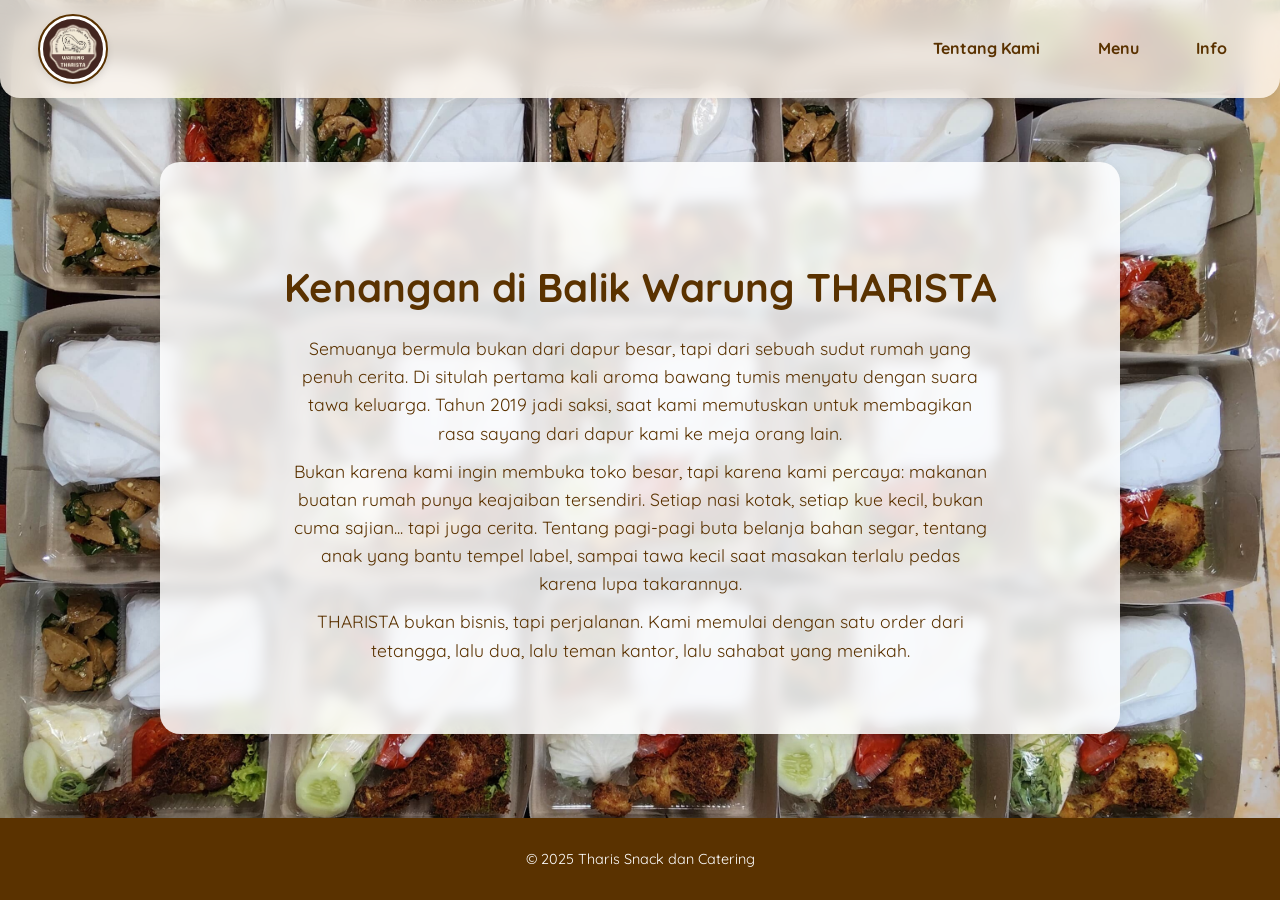
==== index.html @ 439f2390 "Update index.html" ====
<!DOCTYPE html>
<html lang="id">
<head>
  <meta charset="UTF-8" />
  <meta name="viewport" content="width=device-width, initial-scale=1.0"/>
  <title>Tentang Kami - Warung THARISTA</title>
  <link rel="preconnect" href="https://fonts.googleapis.com">
  <link rel="preconnect" href="https://fonts.gstatic.com" crossorigin>
  <link href="https://fonts.googleapis.com/css2?family=Fredoka&display=swap" rel="stylesheet">
  <link rel="stylesheet" href="style.css" />
</head>
<body>
  <header>
    <div class="nav">
      <img src="logo.jpg" alt="Logo Warung" class="logo" />
      <nav>
        <a href="index.html">Tentang Kami</a>
        <a href="bestseller.html">Menu</a>
        <a href="info.html">Info</a>
      </nav>
    </div>
  </header>

  <main>
   <section class="about">

  <div class="about-box">
    <h1>Kenangan di Balik Warung THARISTA</h1>
    <p>Semuanya bermula bukan dari dapur besar, tapi dari sebuah sudut rumah yang penuh cerita. Di situlah pertama kali aroma bawang tumis menyatu dengan suara tawa keluarga. Tahun 2019 jadi saksi, saat kami memutuskan untuk membagikan rasa sayang dari dapur kami ke meja orang lain.</p>
  </div>

  <div class="about-box">
    <p>Bukan karena kami ingin membuka toko besar, tapi karena kami percaya: makanan buatan rumah punya keajaiban tersendiri. Setiap nasi kotak, setiap kue kecil, bukan cuma sajian... tapi juga cerita. Tentang pagi-pagi buta belanja bahan segar, tentang anak yang bantu tempel label, sampai tawa kecil saat masakan terlalu pedas karena lupa takarannya.</p>
  </div>

  <div class="about-box">
    <p>THARISTA bukan bisnis, tapi perjalanan. Kami memulai dengan satu order dari tetangga, lalu dua, lalu teman kantor, lalu sahabat yang menikah.


  </main>

  <footer>
    <p>© 2025 Tharis Snack dan Catering</p>
  </footer>

  <script>
    const bgImages = [
      'nasi kotak.jpg',
      'risol.jpg',
      'tumpeng.jpg',
      'pie buah.jpg',
      'nasi lele.jpg',
      'Bolu Cake.jpg',
      'Semar Mendem.jpg',
      'Bakpau.jpg',
      'Kacang Telor.jpg',
      'hantaran.jpg',
      'Puding Coklat.jpg',
      'Arem Arem.jpg',
      'Dadar gulung pisang coklat.jpg.jpg',
      'Lapis Budin.jpg',
      'Putri Mandi.jpg',
      'Puding Telur.jpg',
      'Tahu Fantasi.jpg',
      'Lemper Ayam Suwir.jpg',
      'Lemper Cetak Isi Abon.jpg',
      'Kweku isi kelapa.jpg'
    ];

    let bgIndex = 0;
    function changeBackground() {
      document.body.style.backgroundImage = `url('${bgImages[bgIndex]}')`;
      bgIndex = (bgIndex + 1) % bgImages.length;
    }
    changeBackground();
    setInterval(changeBackground, 7000);
  </script>
</body>
</html>
---- style.css ----
@import url('https://fonts.googleapis.com/css2?family=Quicksand:wght@400;600;700&display=swap');

:root {
  --color-bg-light: #fff2e6;
  --color-bg-sidebar: #f0e2c8;
  --color-text-dark: #5a3200;
  --color-text-medium: #8b5e1a;
  --color-text-light: #a77f3e;
  --color-accent: #e7ce9b;
  --color-sale: #e63946;
}

/* Reset & Global */
body {
  margin: 0;
  font-family: 'Quicksand', sans-serif;
  background: var(--color-bg-light);
  color: var(--color-text-dark);
  line-height: 1.6;
  min-height: 100vh;
  display: flex;
  flex-direction: column;
  background-size: cover;
  background-position: center;
  animation: fadeIn 1s ease-in-out;
}

@keyframes fadeIn {
  from { opacity: 0.7; }
  to { opacity: 1; }
}

/* Header */
header {
  position: sticky;
  top: 0;
  z-index: 999;
  background-color: rgba(255, 248, 239, 0.8);
  backdrop-filter: blur(10px);
  padding: 1rem 2rem;
  box-shadow: 0 4px 12px rgba(0, 0, 0, 0.1);
  border-bottom-left-radius: 20px;
  border-bottom-right-radius: 20px;
}

/* Navigasi */
.nav {
  display: flex;
  align-items: center;
  justify-content: space-between;
  max-width: 1200px;
  margin: auto;
  background-color: transparent; /* pastikan ini gak ada background */
  padding: 0; /* atau kecil aja */
}


nav {
  display: flex;
  gap: 1rem;
  background-color: transparent; /* hilangin kotaknya */
  padding: 0;
  border-radius: 0;
  box-shadow: none;
  backdrop-filter: none;
}

nav a {
  color: var(--color-text-dark);
  text-decoration: none;
  font-weight: bold;
  padding: 0.4rem 0.8rem;
  border-radius: 10px;
  transition: background-color 0.3s ease, color 0.3s ease;
  margin-left: 1rem; 
}

nav a:hover {
  background-color: #fff4e5;
  color: var(--color-text-medium);
}

/* Logo */
.logo {
  height: 60px;
  width: 60px;
  border-radius: 50%;
  object-fit: cover;
  border: 3px solid white;
  outline: 2px solid var(--color-text-dark);
  box-shadow: 0 4px 10px rgba(0, 0, 0, 0.15);
  transition: transform 0.3s ease, box-shadow 0.3s ease;
}

.logo:hover {
  transform: scale(1.08);
  box-shadow: 0 0 15px rgba(255, 204, 0, 0.7);
}

/* Main */
main {
  flex-grow: 1;
  padding: 2rem;
}

.hero {
  max-width: 800px;
  margin: 0 auto;
  text-align: center;
}

.shop-title {
  font-family: 'Fredoka One', cursive;
  font-size: 2.5rem;
  color: var(--color-text-dark);
  margin-bottom: 0.5rem;
}

.tagline {
  font-style: italic;
  color: var(--color-text-medium);
  margin-bottom: 1rem;
}

.description {
  font-size: 1rem;
  color: var(--color-text-dark);
  margin-bottom: 1.5rem;
}

.service-list {
  list-style: disc;
  padding-left: 1.5rem;
  text-align: left;
  max-width: 400px;
  margin: 0 auto;
}

/* Tentang Kami */
.about {
  background: rgba(255, 255, 255, 0.85);
  border-radius: 20px;
  box-shadow: 0 8px 20px rgba(0,0,0,0.1);
  backdrop-filter: blur(6px);
  padding: 60px 30px;
  margin: 2rem auto;
  max-width: 900px;
  text-align: center;
}

.about h1 {
  font-size: 2.5rem;
  font-weight: 700;
  margin-bottom: 15px;
}

.about p {
  font-size: 1.1rem;
  max-width: 700px;
  margin: 10px auto;
}

/* Menu */
.menu-section {
  background-color: #fff7ea;
  border-radius: 20px;
  box-shadow: 0 8px 16px rgba(0,0,0,0.08);
  padding: 50px 30px;
  margin: 2rem auto;
  max-width: 1000px;
  text-align: center;
}

.menu-section h2 {
  font-size: 2rem;
  font-weight: 700;
  margin-bottom: 1rem;
}

.menu-section p {
  font-size: 1rem;
  color: var(--color-text-medium);
  max-width: 600px;
  margin: auto;
}

.products-grid {
  display: grid;
  grid-template-columns: repeat(auto-fit, minmax(250px, 1fr));
  gap: 1.5rem;
  margin-top: 2rem;
}

.product-card {
  background: linear-gradient(145deg, #fff7ee, #fff0dc);
  border-radius: 25px;
  overflow: hidden;
  box-shadow: 0 8px 20px rgba(0,0,0,0.08);
  transition: transform 0.3s ease, box-shadow 0.3s ease;
  cursor: pointer;
  border: 1px solid #f6e7d5;
}

.product-card:hover {
  transform: scale(1.02);
  box-shadow: 0 10px 24px rgba(0,0,0,0.12);
}

.product-image {
  width: 100%;
  height: 180px;
  object-fit: cover;
  border-top-left-radius: 25px;
  border-top-right-radius: 25px;
}

.product-info {
  padding: 1rem 1.2rem;
  text-align: center;
}

.product-name {
  font-size: 1.2rem;
  margin-bottom: 0.3rem;
  font-weight: 600;
}

.product-price {
  font-size: 1rem;
  color: var(--color-text-medium);
}

/* Diskon */
.discount-banner {
  background-color: var(--color-sale);
  color: white;
  font-weight: bold;
  padding: 1rem;
  margin: 1rem 0;
  text-align: center;
  border-radius: 10px;
  animation: bounceBanner 2s infinite;
}

@keyframes bounceBanner {
  0%, 100% {
    transform: translateY(0);
  }
  50% {
    transform: translateY(-10px);
  }
}

/* Tombol Pesan */
.wa-order-btn,
.btn-order {
  display: inline-block;
  color: white;
  padding: 0.7rem 1.4rem;
  margin-top: 1rem;
  border-radius: 8px;
  text-decoration: none;
  font-weight: bold;
  transition: background-color 0.3s ease;
}

.wa-order-btn {
  background-color: #25D366;
}

.wa-order-btn:hover {
  background-color: #1eb25a;
}

.btn-order {
  background-color: #e63946;
}

.btn-order:hover {
  background-color: #c12c39;
}

/* Hubungi Kami */
.contact-info {
  padding: 50px 30px;
  margin: 2rem auto;
  max-width: 900px;
  background-color: #fff9f0;
  border-radius: 20px;
  box-shadow: 0 8px 20px rgba(0,0,0,0.08);
  text-align: center;
}

.contact-info h2 {
  font-size: 2rem;
  font-weight: 700;
  margin-bottom: 20px;
}

.contact-info p {
  font-size: 1rem;
  margin: 8px 0;
}

.contact-info a {
  color: var(--color-text-medium);
  text-decoration: none;
}

.contact-info a:hover {
  text-decoration: underline;
}

/* Modal Produk */
.modal {
  position: fixed;
  top: 0;
  left: 0;
  width: 100%;
  height: 100%;
  background: rgba(0,0,0,0.7);
  display: flex;
  align-items: center;
  justify-content: center;
  z-index: 1000;
  opacity: 0;
  visibility: hidden;
  transition: 0.3s ease;
}

.modal.show {
  opacity: 1;
  visibility: visible;
}

.modal-content {
  background: #fff;
  padding: 2rem;
  border-radius: 10px;
  width: 90%;
  max-width: 500px;
  text-align: center;
  position: relative;
  box-shadow: 0 0 20px rgba(0,0,0,0.2);
}

.close-btn {
  position: absolute;
  top: 10px;
  right: 15px;
  font-size: 1.5rem;
  font-weight: bold;
  color: #555;
  cursor: pointer;
}

.modal img {
  width: 100%;
  max-height: 250px;
  object-fit: cover;
  margin-bottom: 1rem;
}

.modal p {
  font-size: 1rem;
  line-height: 1.5;
  color: #333;
}

/* Footer */
footer {
  background-color: var(--color-text-dark);
  color: white;
  text-align: center;
  padding: 15px 0;
  font-size: 0.9rem;
  box-shadow: 0 -1px 3px rgba(0, 0, 0, 0.05);
}

/* Tombol Umum */
.btn {
  display: inline-block;
  margin-top: 25px;
  padding: 12px 24px;
  background-color: #d2691e;
  color: white;
  text-decoration: none;
  border-radius: 30px;
  transition: background-color 0.3s ease;
}

.btn:hover {
  background-color: #a0522d;
}

/* Responsif */
@media (max-width: 768px) {
  .nav {
    flex-direction: column;
    align-items: flex-start;
  }

  nav a {
    margin-top: 10px;
    margin-left: 0;
  }

  .about h1,
  .contact-info h2,
  .menu-section h2 {
    font-size: 1.8rem;
  }

  .about p,
  .contact-info p,
  .menu-section p {
    font-size: 1rem;
  }
}

.info-box {
  background-color: var(--color-bg-sidebar);
  padding: 1rem;
  border-radius: 10px;
  margin: 1.5rem 0;
  text-align: left;
}

.gallery {
  display: flex;
  flex-wrap: wrap;
  gap: 1rem;
  justify-content: center;
  margin-top: 1rem;
}

.gallery img {
  width: 180px;
  height: auto;
  border-radius: 12px;
  box-shadow: 0 0 10px rgba(0,0,0,0.1);
  object-fit: cover;
}

form {
  display: flex;
  flex-direction: column;
  gap: 0.5rem;
  margin-top: 1rem;
}

form input, form textarea {
  padding: 0.5rem;
  border: 1px solid #ccc;
  border-radius: 8px;
}

form button {
  margin-top: 1rem;
}
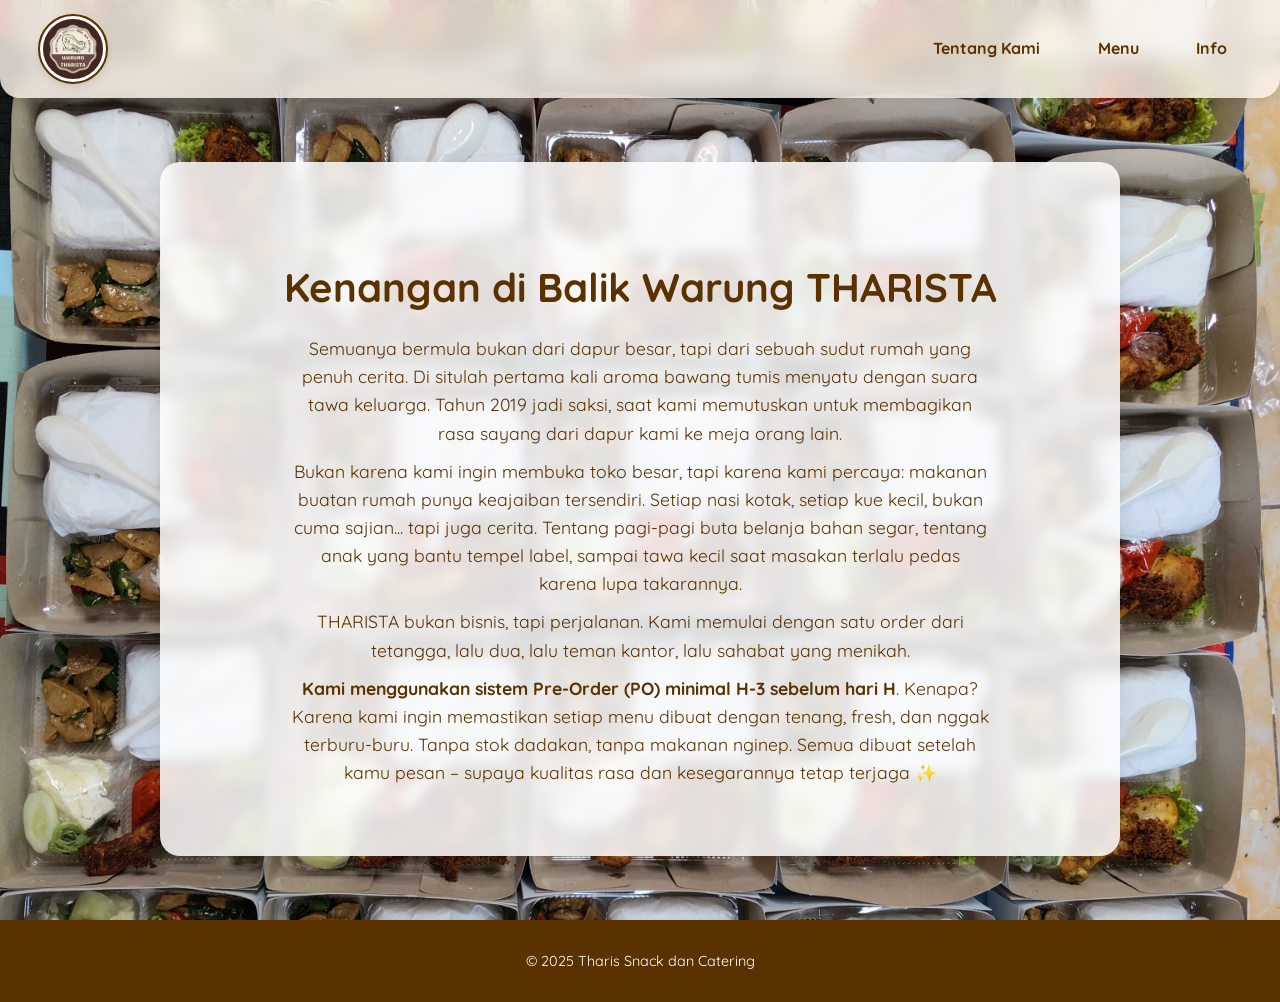
==== commit 9d4ecec5: "Update index.html" ====
--- a/index.html
+++ b/index.html
@@ -35,6 +35,8 @@
 
   <div class="about-box">
     <p>THARISTA bukan bisnis, tapi perjalanan. Kami memulai dengan satu order dari tetangga, lalu dua, lalu teman kantor, lalu sahabat yang menikah.
+
+    <p><strong>Kami menggunakan sistem Pre-Order (PO) minimal H-3 sebelum hari H</strong>. Kenapa? Karena kami ingin memastikan setiap menu dibuat dengan tenang, fresh, dan nggak terburu-buru. Tanpa stok dadakan, tanpa makanan nginep. Semua dibuat setelah kamu pesan – supaya kualitas rasa dan kesegarannya tetap terjaga ✨</p>
 
 
   </main>
--- a/style.css
+++ b/style.css
@@ -148,6 +148,16 @@
   text-align: center;
 }
 
+.about-img {
+  width: 100%;
+  max-width: 600px;
+  margin: 0 auto 15px;
+  display: block;
+  border-radius: 10px;
+  box-shadow: 0 3px 8px rgba(0,0,0,0.1);
+}
+
+
 .about h1 {
   font-size: 2.5rem;
   font-weight: 700;
@@ -457,4 +467,4 @@
 
 form button {
   margin-top: 1rem;
-}+}
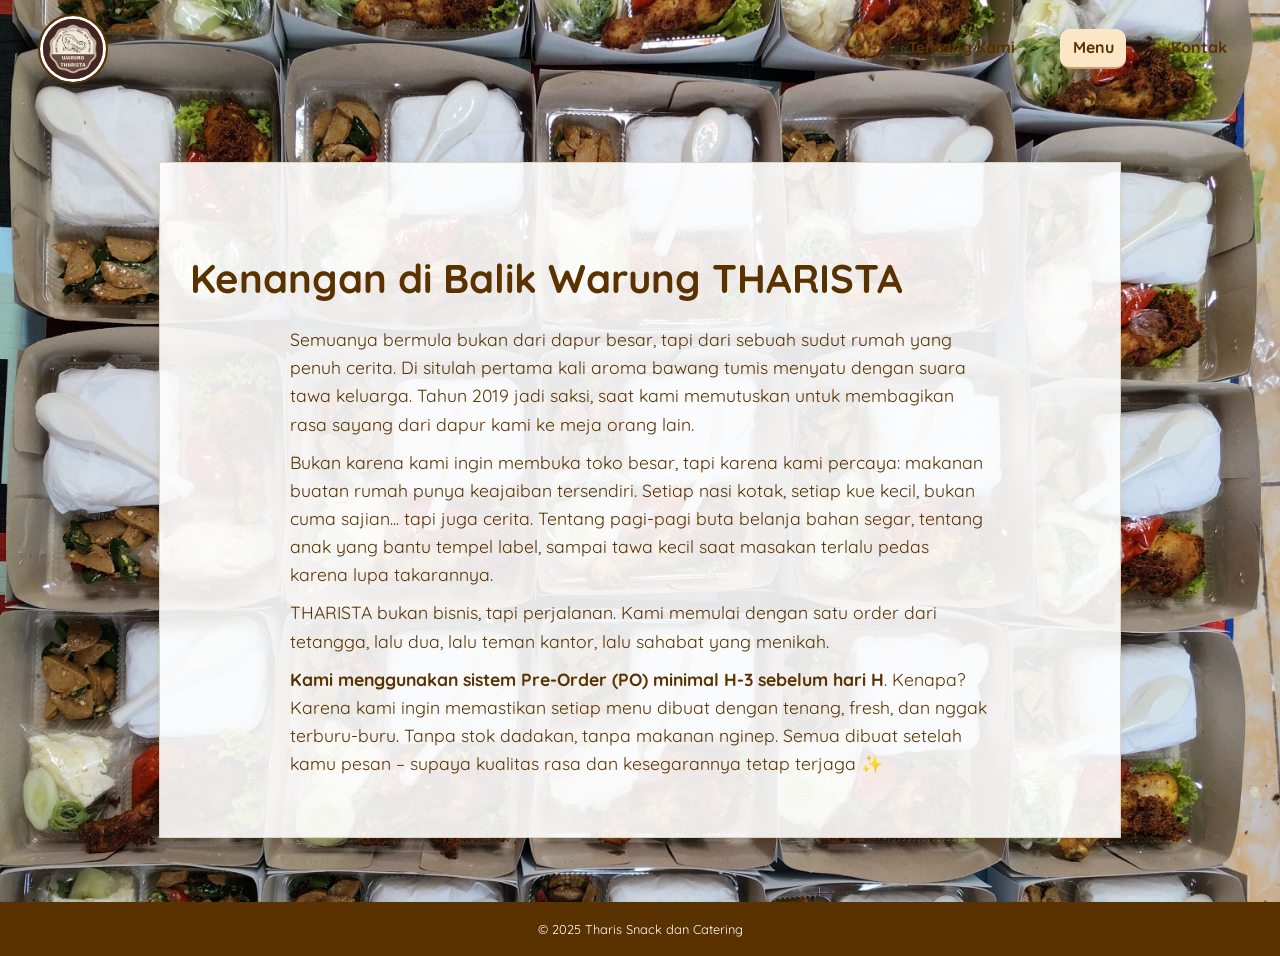
==== commit 3d7b438c: "Update index.html" ====
--- a/index.html
+++ b/index.html
@@ -15,9 +15,10 @@
       <img src="logo.jpg" alt="Logo Warung" class="logo" />
       <nav>
         <a href="index.html">Tentang Kami</a>
-        <a href="bestseller.html">Menu</a>
-        <a href="info.html">Info</a>
+        <a href="bestseller.html" class="active">Menu</a>
+        <a href="info.html">Kontak</a>
       </nav>
+
     </div>
   </header>
 
@@ -35,7 +36,7 @@
 
   <div class="about-box">
     <p>THARISTA bukan bisnis, tapi perjalanan. Kami memulai dengan satu order dari tetangga, lalu dua, lalu teman kantor, lalu sahabat yang menikah.
-
+<div class="about-box">
     <p><strong>Kami menggunakan sistem Pre-Order (PO) minimal H-3 sebelum hari H</strong>. Kenapa? Karena kami ingin memastikan setiap menu dibuat dengan tenang, fresh, dan nggak terburu-buru. Tanpa stok dadakan, tanpa makanan nginep. Semua dibuat setelah kamu pesan – supaya kualitas rasa dan kesegarannya tetap terjaga ✨</p>
 
 
--- a/style.css
+++ b/style.css
@@ -12,7 +12,7 @@
 
 /* Reset & Global */
 body {
-  margin: 0;
+  margin: 0; 
   font-family: 'Quicksand', sans-serif;
   background: var(--color-bg-light);
   color: var(--color-text-dark);
@@ -35,13 +35,13 @@
   position: sticky;
   top: 0;
   z-index: 999;
-  background-color: rgba(255, 248, 239, 0.8);
-  backdrop-filter: blur(10px);
+  background-color: transparent; /* ❌ hilangkan warna */
+  backdrop-filter: none;         /* ❌ hilangkan blur */
+  box-shadow: none;              /* ❌ hilangkan bayangan */
+  border-radius: 0;              /* ❌ hapus lengkungan */
   padding: 1rem 2rem;
-  box-shadow: 0 4px 12px rgba(0, 0, 0, 0.1);
-  border-bottom-left-radius: 20px;
-  border-bottom-right-radius: 20px;
-}
+}
+
 
 /* Navigasi */
 .nav {
@@ -75,10 +75,12 @@
   margin-left: 1rem; 
 }
 
-nav a:hover {
-  background-color: #fff4e5;
-  color: var(--color-text-medium);
-}
+nav a.active {
+  background-color: #fbe7c6;
+  color: #5a3200;
+  border-bottom: 2px solid #c89b6e;
+}
+
 
 /* Logo */
 .logo {
@@ -138,15 +140,17 @@
 
 /* Tentang Kami */
 .about {
-  background: rgba(255, 255, 255, 0.85);
-  border-radius: 20px;
-  box-shadow: 0 8px 20px rgba(0,0,0,0.1);
-  backdrop-filter: blur(6px);
-  padding: 60px 30px;
+  background: rgba(255, 255, 255, 0.9); /* putih semi transparan */
+  border-radius: 0px;                   /* no lengkungan */
+  border: 1px solid #e0d4be;            /* garis pinggir tipis beige */
+  box-shadow: 0 2px 10px rgba(0,0,0,0.05); /* bayangan lembut */
+  padding: 50px 30px;
   margin: 2rem auto;
   max-width: 900px;
-  text-align: center;
-}
+  text-align: left;                    /* narasi lebih nyaman dirata kiri */
+}
+
+
 
 .about-img {
   width: 100%;
@@ -196,7 +200,7 @@
 
 .products-grid {
   display: grid;
-  grid-template-columns: repeat(auto-fit, minmax(250px, 1fr));
+  grid-template-columns: repeat(auto-fill, minmax(160px, 1fr));
   gap: 1.5rem;
   margin-top: 2rem;
 }
@@ -382,10 +386,11 @@
   background-color: var(--color-text-dark);
   color: white;
   text-align: center;
-  padding: 15px 0;
-  font-size: 0.9rem;
+  padding: 4px 0;        /* 🔽 Ubah dari 6px jadi 4px */
+  font-size: 0.8rem;     /* 🔽 Lebih mungil lagi */
   box-shadow: 0 -1px 3px rgba(0, 0, 0, 0.05);
 }
+
 
 /* Tombol Umum */
 .btn {
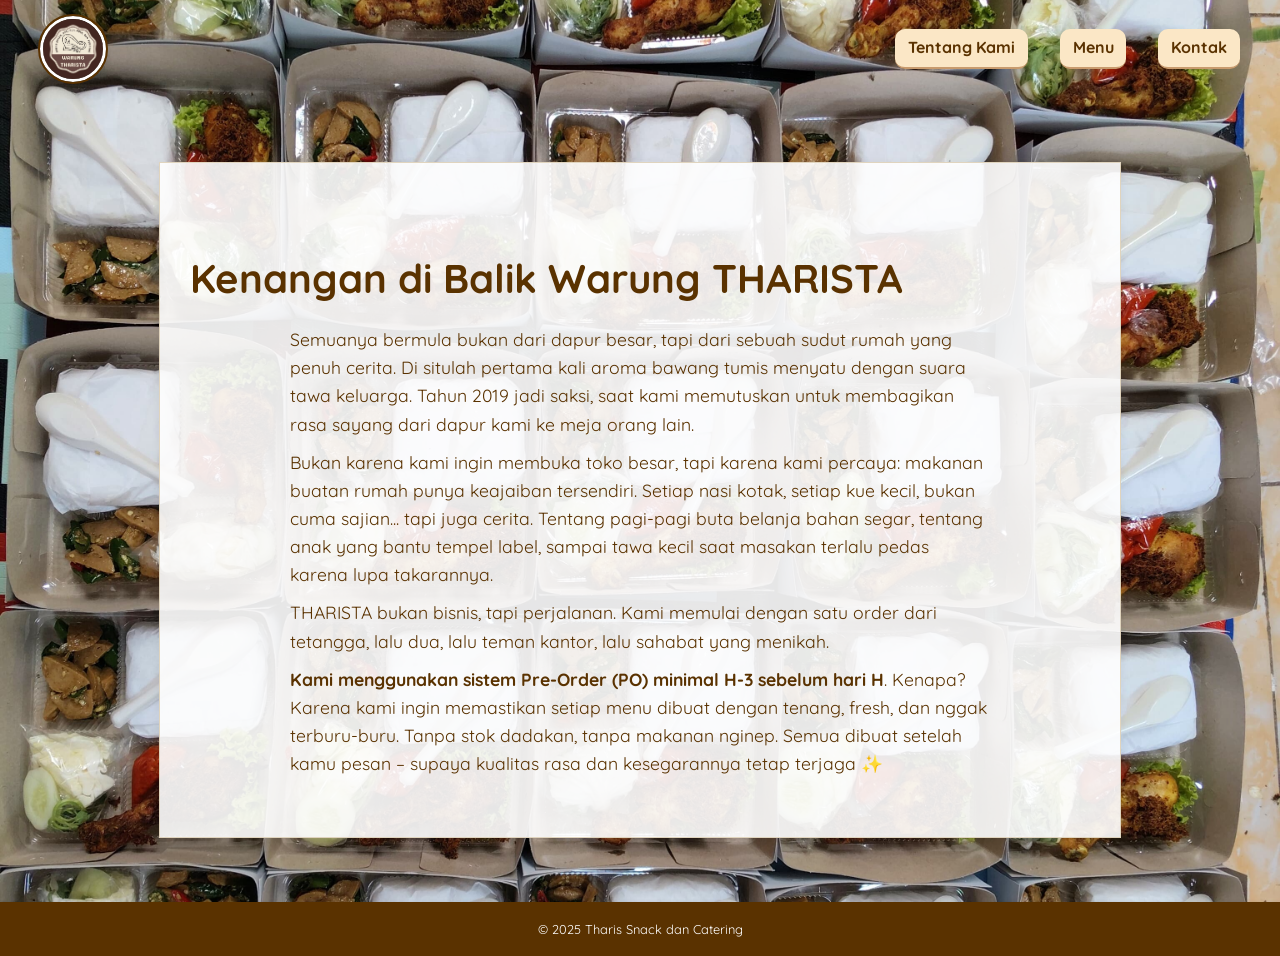
==== commit f8ea69c8: "Update index.html" ====
--- a/index.html
+++ b/index.html
@@ -14,9 +14,9 @@
     <div class="nav">
       <img src="logo.jpg" alt="Logo Warung" class="logo" />
       <nav>
-        <a href="index.html">Tentang Kami</a>
+        <a href="index.html" class="active">Tentang Kami</a>
         <a href="bestseller.html" class="active">Menu</a>
-        <a href="info.html">Kontak</a>
+        <a href="info.html"class="active">Kontak</a>
       </nav>
 
     </div>
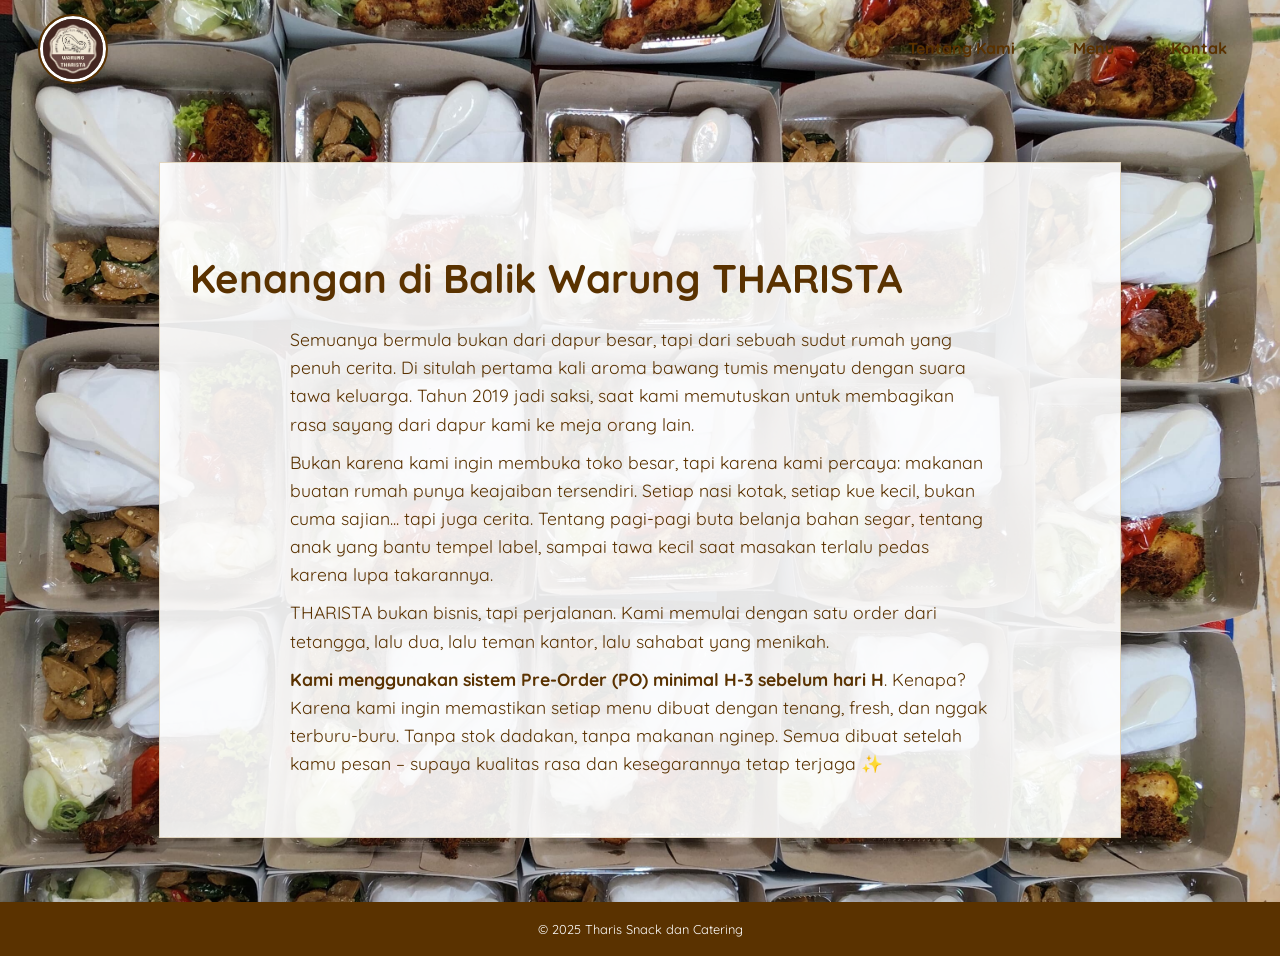
==== commit d7b53fc8: "Update index.html" ====
--- a/index.html
+++ b/index.html
@@ -14,9 +14,9 @@
     <div class="nav">
       <img src="logo.jpg" alt="Logo Warung" class="logo" />
       <nav>
-        <a href="index.html" class="active">Tentang Kami</a>
-        <a href="bestseller.html" class="active">Menu</a>
-        <a href="info.html"class="active">Kontak</a>
+        <a href="index.html">Tentang Kami</a>
+        <a href="bestseller.html">Menu</a>
+        <a href="info.html">Kontak</a>
       </nav>
 
     </div>
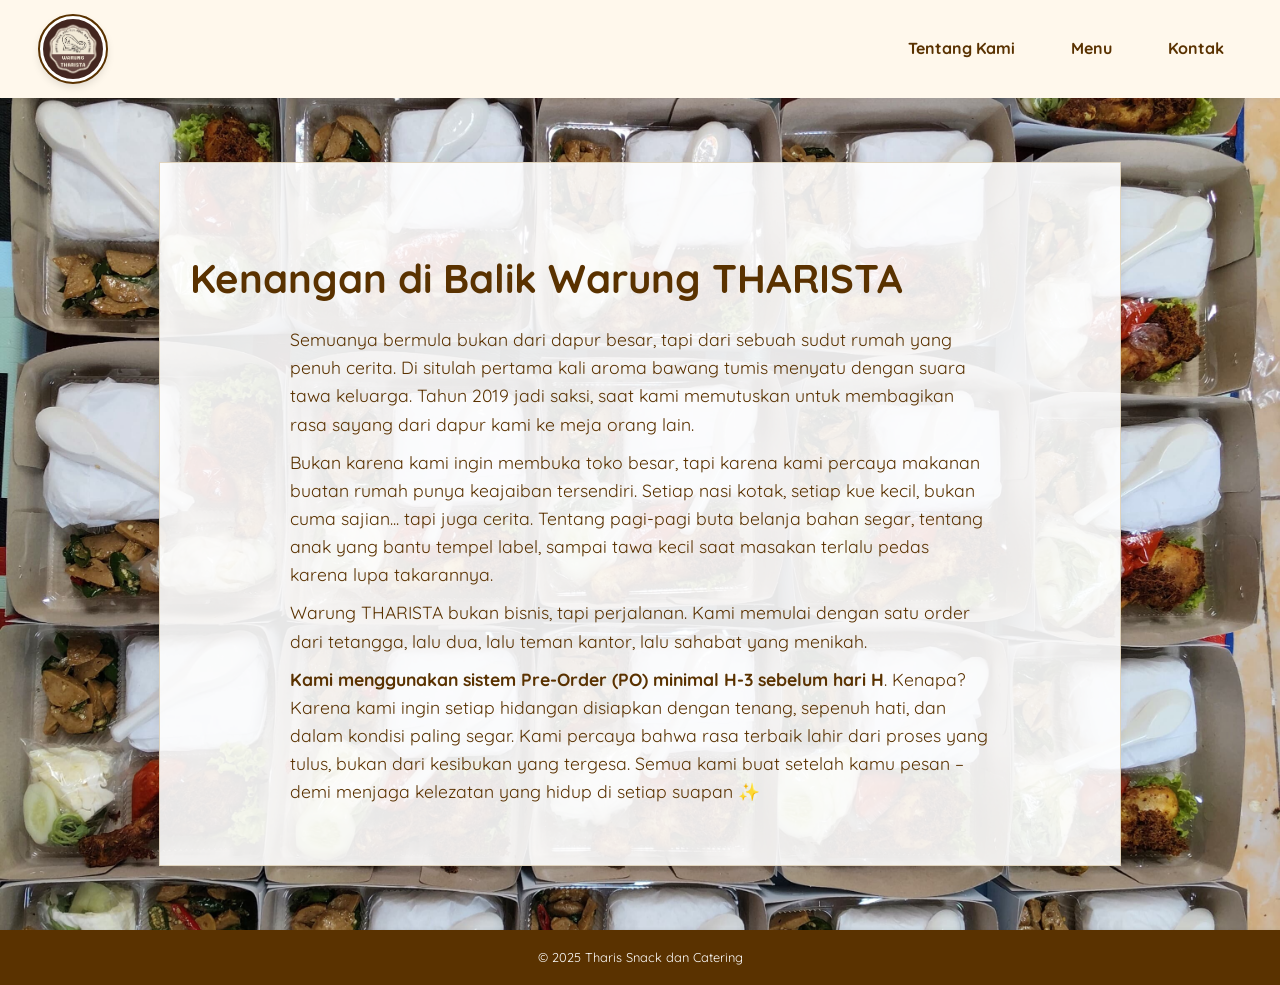
==== commit 211e9a93: "Update index.html" ====
--- a/index.html
+++ b/index.html
@@ -31,13 +31,13 @@
   </div>
 
   <div class="about-box">
-    <p>Bukan karena kami ingin membuka toko besar, tapi karena kami percaya: makanan buatan rumah punya keajaiban tersendiri. Setiap nasi kotak, setiap kue kecil, bukan cuma sajian... tapi juga cerita. Tentang pagi-pagi buta belanja bahan segar, tentang anak yang bantu tempel label, sampai tawa kecil saat masakan terlalu pedas karena lupa takarannya.</p>
+    <p>Bukan karena kami ingin membuka toko besar, tapi karena kami percaya makanan buatan rumah punya keajaiban tersendiri. Setiap nasi kotak, setiap kue kecil, bukan cuma sajian... tapi juga cerita. Tentang pagi-pagi buta belanja bahan segar, tentang anak yang bantu tempel label, sampai tawa kecil saat masakan terlalu pedas karena lupa takarannya.</p>
   </div>
 
   <div class="about-box">
-    <p>THARISTA bukan bisnis, tapi perjalanan. Kami memulai dengan satu order dari tetangga, lalu dua, lalu teman kantor, lalu sahabat yang menikah.
+    <p> Warung THARISTA bukan bisnis, tapi perjalanan. Kami memulai dengan satu order dari tetangga, lalu dua, lalu teman kantor, lalu sahabat yang menikah.
 <div class="about-box">
-    <p><strong>Kami menggunakan sistem Pre-Order (PO) minimal H-3 sebelum hari H</strong>. Kenapa? Karena kami ingin memastikan setiap menu dibuat dengan tenang, fresh, dan nggak terburu-buru. Tanpa stok dadakan, tanpa makanan nginep. Semua dibuat setelah kamu pesan – supaya kualitas rasa dan kesegarannya tetap terjaga ✨</p>
+    <p><strong>Kami menggunakan sistem Pre-Order (PO) minimal H-3 sebelum hari H</strong>. Kenapa? Karena kami ingin setiap hidangan disiapkan dengan tenang, sepenuh hati, dan dalam kondisi paling segar. Kami percaya bahwa rasa terbaik lahir dari proses yang tulus, bukan dari kesibukan yang tergesa. Semua kami buat setelah kamu pesan – demi menjaga kelezatan yang hidup di setiap suapan ✨</p>
 
 
   </main>
--- a/style.css
+++ b/style.css
@@ -30,16 +30,14 @@
   to { opacity: 1; }
 }
 
-/* Header */
 header {
   position: sticky;
   top: 0;
   z-index: 999;
-  background-color: transparent; /* ❌ hilangkan warna */
-  backdrop-filter: none;         /* ❌ hilangkan blur */
-  box-shadow: none;              /* ❌ hilangkan bayangan */
-  border-radius: 0;              /* ❌ hapus lengkungan */
+  background-color: #fff8ec; /* warna solid lembut, ganti sesuai selera */
   padding: 1rem 2rem;
+  box-shadow: 0 2px 5px rgba(0,0,0,0.05); /* bayangan lembut */
+  border-radius: 0; /* kotak lurus */
 }
 
 
@@ -50,36 +48,44 @@
   justify-content: space-between;
   max-width: 1200px;
   margin: auto;
-  background-color: transparent; /* pastikan ini gak ada background */
-  padding: 0; /* atau kecil aja */
-}
-
+  padding: 0;
+}
 
 nav {
   display: flex;
-  gap: 1rem;
-  background-color: transparent; /* hilangin kotaknya */
-  padding: 0;
-  border-radius: 0;
-  box-shadow: none;
-  backdrop-filter: none;
+  gap: 1.5rem;
+  background-color: transparent;
 }
 
 nav a {
   color: var(--color-text-dark);
   text-decoration: none;
   font-weight: bold;
-  padding: 0.4rem 0.8rem;
-  border-radius: 10px;
-  transition: background-color 0.3s ease, color 0.3s ease;
-  margin-left: 1rem; 
-}
-
+  font-size: 1rem;
+  padding: 0.5rem 1rem;
+  border-radius: 0; /* lurus, gak rounded */
+  transition: all 0.3s ease;
+}
+
+/* Hover efek */
+nav a:hover {
+  background-color: #fcefdc; /* dikasih warna latar waktu hover */
+  color: #5a3200;
+}
+
+/* Aktif */
 nav a.active {
-  background-color: #fbe7c6;
+  border-bottom: 2px solid #d69b5d;
   color: #5a3200;
-  border-bottom: 2px solid #c89b6e;
-}
+}
+
+
+/* Aktif */
+nav a.active {
+  border-bottom: 2px solid #d69b5d;
+  color: #5a3200;
+}
+
 
 
 /* Logo */
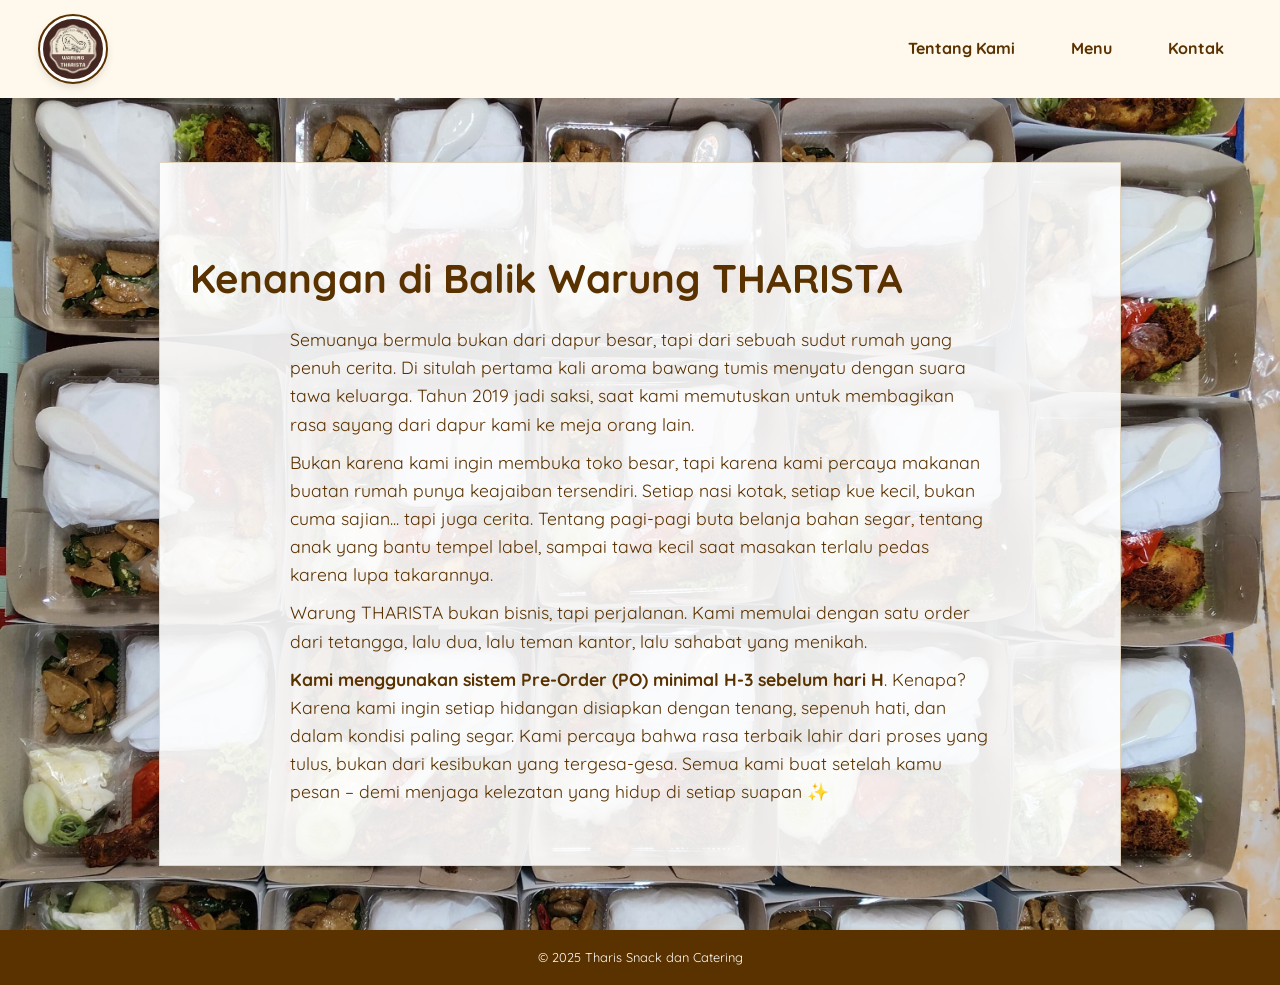
==== commit 3635be2c: "Update index.html" ====
--- a/index.html
+++ b/index.html
@@ -37,7 +37,7 @@
   <div class="about-box">
     <p> Warung THARISTA bukan bisnis, tapi perjalanan. Kami memulai dengan satu order dari tetangga, lalu dua, lalu teman kantor, lalu sahabat yang menikah.
 <div class="about-box">
-    <p><strong>Kami menggunakan sistem Pre-Order (PO) minimal H-3 sebelum hari H</strong>. Kenapa? Karena kami ingin setiap hidangan disiapkan dengan tenang, sepenuh hati, dan dalam kondisi paling segar. Kami percaya bahwa rasa terbaik lahir dari proses yang tulus, bukan dari kesibukan yang tergesa. Semua kami buat setelah kamu pesan – demi menjaga kelezatan yang hidup di setiap suapan ✨</p>
+    <p><strong>Kami menggunakan sistem Pre-Order (PO) minimal H-3 sebelum hari H</strong>. Kenapa? Karena kami ingin setiap hidangan disiapkan dengan tenang, sepenuh hati, dan dalam kondisi paling segar. Kami percaya bahwa rasa terbaik lahir dari proses yang tulus, bukan dari kesibukan yang tergesa-gesa. Semua kami buat setelah kamu pesan – demi menjaga kelezatan yang hidup di setiap suapan ✨</p>
 
 
   </main>
